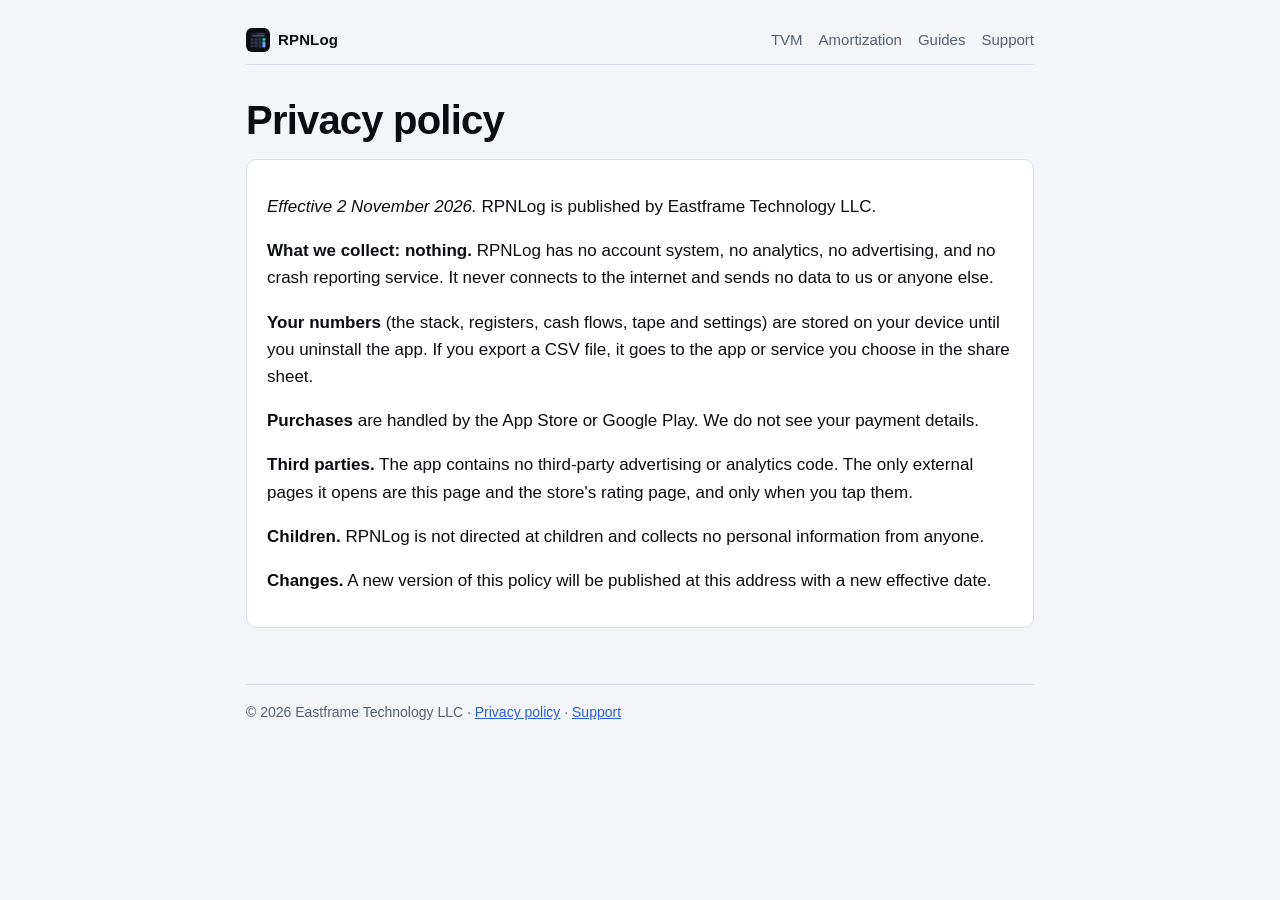
==== privacy.html @ e1cfc6e1 "Landing page, free calculators, guides, privacy page and sitemap Search-focused site following resea" ====
<!doctype html>
<html lang="en">
<head>
<meta charset="utf-8">
<meta name="viewport" content="width=device-width, initial-scale=1">
<title>RPNLog privacy policy</title>
<meta name="description" content="Privacy policy for RPNLog, the RPN financial calculator. The app collects nothing.">
<link rel="canonical" href="https://eastframe-technology.github.io/rpnlog-support/privacy.html">
<meta property="og:type" content="website">
<meta property="og:title" content="RPNLog privacy policy">
<meta property="og:description" content="Privacy policy for RPNLog, the RPN financial calculator. The app collects nothing.">
<meta property="og:image" content="https://eastframe-technology.github.io/rpnlog-support/img/og.jpg">
<meta property="og:url" content="https://eastframe-technology.github.io/rpnlog-support/privacy.html">
<meta name="twitter:card" content="summary_large_image">
<link rel="icon" href="icon.png">
<link rel="stylesheet" href="style.css">
</head>
<body>
<main>
  <nav><a class="home" href="./"><img src="icon.png" alt="" width="24" height="24">RPNLog</a><a href="tools/tvm-calculator.html">TVM</a><a href="tools/amortization-schedule.html">Amortization</a><a href="./#guides">Guides</a><a href="./#support">Support</a></nav>
  <h1 id="privacy">Privacy policy</h1>
  <div class="card">
    <p><em>Effective 2 November 2026.</em> RPNLog is published by Eastframe Technology LLC.</p>
    <p><strong>What we collect: nothing.</strong> RPNLog has no account system, no analytics, no advertising, and no crash reporting service. It never connects to the internet and sends no data to us or anyone else.</p>
    <p><strong>Your numbers</strong> (the stack, registers, cash flows, tape and settings) are stored on your device until you uninstall the app. If you export a CSV file, it goes to the app or service you choose in the share sheet.</p>
    <p><strong>Purchases</strong> are handled by the App Store or Google Play. We do not see your payment details.</p>
    <p><strong>Third parties.</strong> The app contains no third-party advertising or analytics code. The only external pages it opens are this page and the store's rating page, and only when you tap them.</p>
    <p><strong>Children.</strong> RPNLog is not directed at children and collects no personal information from anyone.</p>
    <p><strong>Changes.</strong> A new version of this policy will be published at this address with a new effective date.</p>
  </div>
  <footer>© 2026 Eastframe Technology LLC · <a href="privacy.html">Privacy policy</a> · <a href="./#support">Support</a></footer>
</main>
</body>
</html>
---- style.css ----
/* RPNLog: the near-black display and key colours from the icon. */
:root { color-scheme: light dark; --bg:#f3f5f9; --fg:#0b0d12; --muted:#566074; --accent:#2b5fd9; --on-accent:#ffffff; --second:#0a7f61; --card:#ffffff; --line:#d9deea; --key:#e8ecf5; --warn:#b3261e; --display:#11141c; --display-fg:#ecf0f8; --display-muted:#9aa3b5; }
@media (prefers-color-scheme: dark) { :root { --bg:#0b0d12; --fg:#ecf0f8; --muted:#a2abbd; --accent:#6ea0ff; --on-accent:#0b0d12; --second:#2bd4a4; --card:#151922; --line:#2b3140; --key:#232836; --warn:#ff8a80; --display:#171b25; } }
* { box-sizing: border-box; }
html { -webkit-text-size-adjust: 100%; }
body { margin:0; background:var(--bg); color:var(--fg); font:17px/1.6 -apple-system, BlinkMacSystemFont, "Segoe UI", Roboto, sans-serif; }
main { max-width:820px; margin:0 auto; padding:28px 16px 64px; }
nav { display:flex; gap:16px; flex-wrap:wrap; font-size:15px; margin-bottom:32px; align-items:center; border-bottom:1px solid var(--line); padding-bottom:12px; }
nav a { color:var(--muted); text-decoration:none; } nav a:hover { color:var(--fg); }
nav a.home { color:var(--fg); font-weight:700; margin-right:auto; display:flex; align-items:center; gap:8px; letter-spacing:.01em; }
nav img { width:24px; height:24px; border-radius:6px; }
h1 { font-size:clamp(29px, 6vw, 40px); line-height:1.15; margin:0 0 12px; letter-spacing:-0.02em; }
h2 { margin-top:44px; font-size:22px; line-height:1.3; } h3 { font-size:17px; margin:24px 0 6px; }
p.lead { color:var(--muted); font-size:19px; margin-top:0; }
a { color:var(--accent); }
.mono, code, pre, .keys { font-family:ui-monospace, "SF Mono", Menlo, Consolas, monospace; }
.card { background:var(--card); border:1px solid var(--line); border-radius:10px; padding:16px 20px; margin:16px 0; overflow-wrap:anywhere; }
.cta { display:inline-flex; align-items:center; gap:10px; background:var(--accent); color:var(--on-accent); text-decoration:none; font-weight:650; padding:13px 22px; border-radius:10px; margin:8px 0 4px; }
.cta svg { width:20px; height:20px; }
.note { color:var(--muted); font-size:14px; }
.heroline { display:grid; grid-template-columns:minmax(0, 1.25fr) minmax(0, 1fr); gap:24px; align-items:start; }
.display { background:var(--display); color:var(--display-fg); border-radius:14px; padding:14px 16px; font:14px/1.5 ui-monospace, "SF Mono", Menlo, Consolas, monospace; }
.display .label { color:var(--display-muted); font-size:12px; }
.display .row { display:flex; justify-content:space-between; gap:12px; color:var(--display-muted); }
.display .x { color:var(--display-fg); font-size:27px; text-align:right; margin:4px 0 8px; }
.display .regs { display:grid; grid-template-columns:repeat(5, minmax(0, 1fr)); gap:4px; font-size:10.5px; text-align:center; border-top:1px solid #2b3140; padding-top:8px; color:var(--display-muted); }
.display .regs b { display:block; font-weight:600; color:#6ea0ff; }
.display .tape { color:#2bd4a4; font-size:12.5px; margin:0 0 10px; overflow-wrap:anywhere; }
.shots { display:flex; gap:12px; overflow-x:auto; padding:8px 16px 12px; margin:28px -16px 0; scroll-snap-type:x mandatory; }
.shots img { width:190px; height:auto; aspect-ratio:400/889; border-radius:12px; flex:none; scroll-snap-align:start; background:#0b0d12; }
.grid { display:grid; grid-template-columns:repeat(auto-fit, minmax(220px, 1fr)); gap:12px; }
.grid .card { margin:0; } .grid h3 { margin-top:0; }
.toolrow { display:grid; grid-template-columns:repeat(auto-fit, minmax(240px, 1fr)); gap:12px; margin:16px 0; }
.toolrow a { display:block; background:var(--card); border:1px solid var(--line); border-left:4px solid var(--accent); border-radius:10px; padding:14px 16px; text-decoration:none; color:var(--fg); }
.toolrow a:hover { background:var(--key); }
.toolrow strong { display:block; font-size:18px; color:var(--accent); }
.toolrow span { font-size:15px; color:var(--muted); }
ul, ol { padding-left:22px; } li { margin:4px 0; }
.tablewrap { overflow-x:auto; }
table { border-collapse:collapse; width:100%; font-size:15px; } td, th { border-bottom:1px solid var(--line); padding:7px 6px; text-align:left; vertical-align:top; }
td.n, th.n { text-align:right; font-variant-numeric:tabular-nums; white-space:nowrap; }
code { font-size:14px; background:var(--key); padding:1px 5px; border-radius:5px; overflow-wrap:anywhere; }
pre.formula { background:var(--card); border:1px solid var(--line); border-radius:8px; padding:10px 14px; font-size:14px; line-height:1.6; white-space:pre-wrap; overflow-wrap:anywhere; }
.keys { background:var(--display); color:var(--display-fg); border-radius:8px; padding:10px 14px; font-size:14px; line-height:1.7; margin:12px 0; overflow-wrap:anywhere; }
.keys b { color:#2bd4a4; font-weight:600; }
footer { color:var(--muted); font-size:14px; margin-top:56px; border-top:1px solid var(--line); padding-top:16px; }
/* Calculators */
.tool { background:var(--card); border:1px solid var(--line); border-radius:12px; padding:16px; margin:20px 0; }
.solve { display:grid; grid-template-columns:repeat(5, minmax(0, 1fr)); gap:6px; margin:6px 0 16px; }
.solve label { display:block; }
.solve input { position:absolute; opacity:0; width:1px; height:1px; }
.solve span { display:block; text-align:center; background:var(--key); border-radius:8px; padding:9px 0; font:600 15px ui-monospace, "SF Mono", Menlo, Consolas, monospace; cursor:pointer; }
.solve input:checked + span { background:var(--accent); color:var(--on-accent); }
.solve input:focus-visible + span { outline:2px solid var(--accent); outline-offset:1px; }
.legendline { font-size:14px; color:var(--muted); }
.reg { display:grid; grid-template-columns:62px minmax(0, 1fr) auto; gap:8px; align-items:center; margin:8px 0; }
.reg > label { font:600 15px ui-monospace, "SF Mono", Menlo, Consolas, monospace; }
.reg small { display:block; font:12px -apple-system, BlinkMacSystemFont, "Segoe UI", Roboto, sans-serif; color:var(--muted); }
input, select { font:inherit; font-size:18px; color:var(--fg); background:var(--bg); border:1px solid var(--line); border-radius:8px; padding:9px 10px; min-width:0; width:100%; font-variant-numeric:tabular-nums; }
input.solved { border-color:var(--accent); color:var(--accent); font-weight:650; background:transparent; }
input:focus, select:focus, button:focus-visible { outline:2px solid var(--accent); outline-offset:1px; }
.keybtns { display:flex; gap:4px; }
button.key { font:600 14px ui-monospace, "SF Mono", Menlo, Consolas, monospace; background:var(--key); color:var(--fg); border:0; border-radius:8px; height:42px; min-width:42px; padding:0 8px; cursor:pointer; }
button.key:disabled { opacity:.35; cursor:default; }
button.chip { font:inherit; font-size:14px; background:transparent; color:var(--accent); border:1px solid var(--line); border-radius:999px; padding:5px 12px; cursor:pointer; }
.chips { display:flex; flex-wrap:wrap; gap:6px; margin:0 0 14px; align-items:center; }
.fields { display:grid; grid-template-columns:repeat(2, minmax(0, 1fr)); gap:12px; }
.field { display:flex; flex-direction:column; gap:4px; font-size:14px; color:var(--muted); min-width:0; }
.answer { margin-top:14px; border-top:1px solid var(--line); padding-top:12px; }
.answer .big { font:600 30px/1.2 ui-monospace, "SF Mono", Menlo, Consolas, monospace; color:var(--accent); overflow-wrap:anywhere; }
.answer p { margin:6px 0 0; font-size:15px; color:var(--muted); }
.msg { color:var(--warn); margin:14px 0 0; font-size:15px; }
.summary { display:grid; grid-template-columns:repeat(2, minmax(0, 1fr)); gap:10px 16px; margin-top:16px; border-top:1px solid var(--line); padding-top:14px; }
.summary b { display:block; font:600 21px/1.25 ui-monospace, "SF Mono", Menlo, Consolas, monospace; color:var(--accent); overflow-wrap:anywhere; }
.summary span { font-size:14px; color:var(--muted); }
.schedule { max-height:440px; overflow:auto; border:1px solid var(--line); border-radius:8px; margin-top:8px; }
.schedule table { font-size:13.5px; } .schedule th { position:sticky; top:0; background:var(--card); }
.schedule td, .schedule th { padding:6px 7px; }
details summary { cursor:pointer; color:var(--accent); font-weight:600; margin-top:14px; }
.applink { font-size:15px; color:var(--muted); border-left:3px solid var(--line); padding-left:12px; margin:16px 0; }
.caveat { font-size:15px; border-left:3px solid var(--second); padding-left:12px; margin:20px 0; }
@media (max-width: 620px) { .heroline { grid-template-columns:minmax(0, 1fr); } }
@media (max-width: 480px) { nav { gap:12px; font-size:14px; } nav a.home { width:100%; margin-bottom:2px; } .reg { grid-template-columns:66px minmax(0, 1fr) auto; gap:6px; } button.key { min-width:38px; padding:0 5px; } .summary b { font-size:18px; } .answer .big { font-size:27px; } .schedule table { font-size:12.5px; } .schedule td, .schedule th { padding:5px 4px; } }
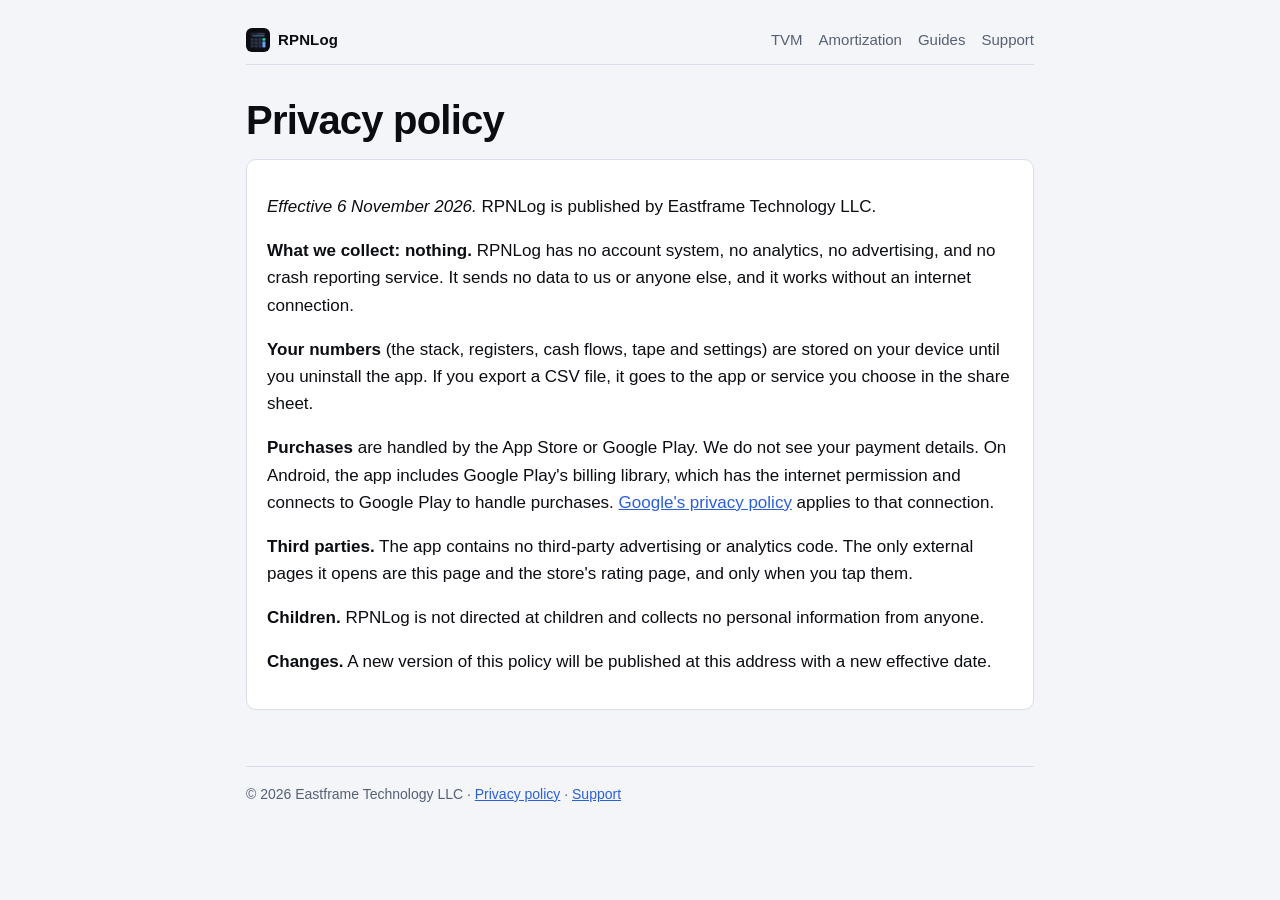
==== commit b00561c1: "Privacy policy: say accurately what the Android build connects to Co-Authored-By: Claude Opus 5.5 <n" ====
--- a/privacy.html
+++ b/privacy.html
@@ -20,10 +20,10 @@
   <nav><a class="home" href="./"><img src="icon.png" alt="" width="24" height="24">RPNLog</a><a href="tools/tvm-calculator.html">TVM</a><a href="tools/amortization-schedule.html">Amortization</a><a href="./#guides">Guides</a><a href="./#support">Support</a></nav>
   <h1 id="privacy">Privacy policy</h1>
   <div class="card">
-    <p><em>Effective 2 November 2026.</em> RPNLog is published by Eastframe Technology LLC.</p>
-    <p><strong>What we collect: nothing.</strong> RPNLog has no account system, no analytics, no advertising, and no crash reporting service. It never connects to the internet and sends no data to us or anyone else.</p>
+    <p><em>Effective 6 November 2026.</em> RPNLog is published by Eastframe Technology LLC.</p>
+    <p><strong>What we collect: nothing.</strong> RPNLog has no account system, no analytics, no advertising, and no crash reporting service. It sends no data to us or anyone else, and it works without an internet connection.</p>
     <p><strong>Your numbers</strong> (the stack, registers, cash flows, tape and settings) are stored on your device until you uninstall the app. If you export a CSV file, it goes to the app or service you choose in the share sheet.</p>
-    <p><strong>Purchases</strong> are handled by the App Store or Google Play. We do not see your payment details.</p>
+    <p><strong>Purchases</strong> are handled by the App Store or Google Play. We do not see your payment details. On Android, the app includes Google Play's billing library, which has the internet permission and connects to Google Play to handle purchases. <a href="https://policies.google.com/privacy">Google's privacy policy</a> applies to that connection.</p>
     <p><strong>Third parties.</strong> The app contains no third-party advertising or analytics code. The only external pages it opens are this page and the store's rating page, and only when you tap them.</p>
     <p><strong>Children.</strong> RPNLog is not directed at children and collects no personal information from anyone.</p>
     <p><strong>Changes.</strong> A new version of this policy will be published at this address with a new effective date.</p>
